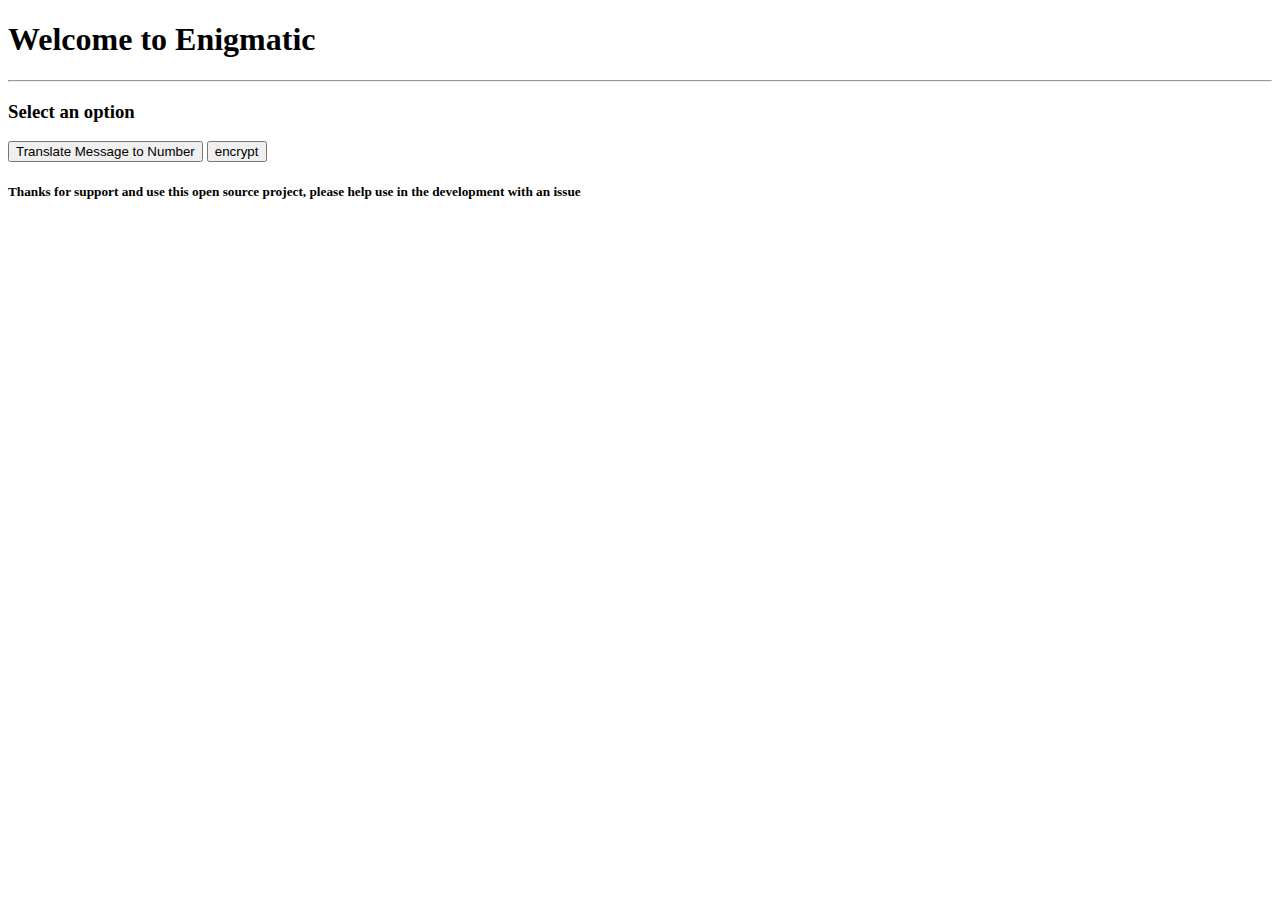
==== Pages/index.html @ bc8c95eb "add first files, dir Pages and resources, index with first changes" ====
<!DOCTYPE html>
<html lang="en">
<head>
    <meta charset="UTF-8">
    <meta name="viewport" content="width=device-width, initial-scale=1.0">
    <title>Enigmatic</title>
</head>
<body>
    <header>
        <h1>Welcome to Enigmatic</h1>
        <hr>
    </header>
    <h3>Select an option</h3>
    <Button id="option1" class="btnOption">Translate Message to Number</Button>
    <Button id="option2" class="btnOption">encrypt</Button>
    <footer>
        <h5>Thanks for support and use this open source project, please help use in the development with an issue</h5>
    </footer>
</body>
</html>
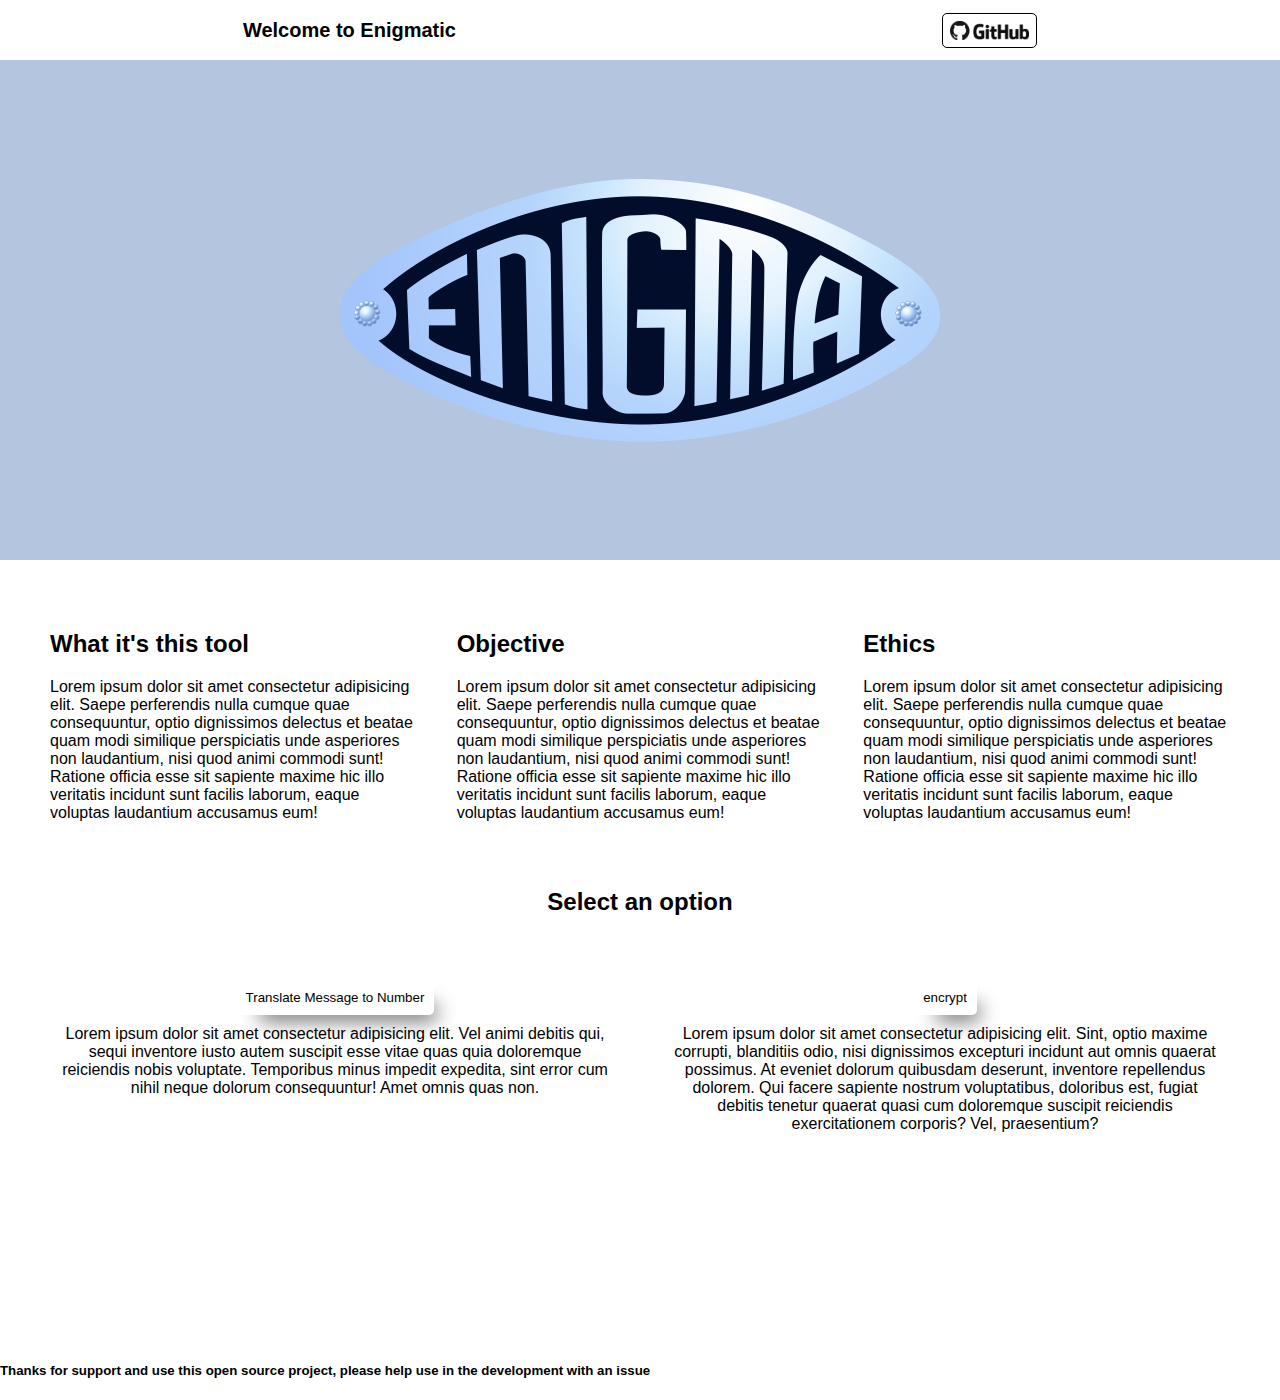
==== commit ff969183: "add landing page and translation page and working ascii code" ====
--- a/Pages/index.html
+++ b/Pages/index.html
@@ -4,17 +4,47 @@
     <meta charset="UTF-8">
     <meta name="viewport" content="width=device-width, initial-scale=1.0">
     <title>Enigmatic</title>
+    <link rel="stylesheet" href="../resource/css/style.css">
+    <link rel="shortcut icon" href="../resource/img/logo.png" type="image/x-icon">
 </head>
 <body>
     <header>
         <h1>Welcome to Enigmatic</h1>
-        <hr>
+        <button class="header-btn" onclick="window.location.href='https://github.com/AngelGab006/Enigmatic'"><img src="../resource/img/Github-logo.png" alt="github-logo"></button>
     </header>
-    <h3>Select an option</h3>
-    <Button id="option1" class="btnOption">Translate Message to Number</Button>
-    <Button id="option2" class="btnOption">encrypt</Button>
+    <section class="central-image">
+        <img src="../resource/img/logo.png" alt="logo-enigma">
+    </section>
+    <Section class="information">
+        <article id="Description">
+            <h2>What it's this tool</h2>
+            <p>Lorem ipsum dolor sit amet consectetur adipisicing elit. Saepe perferendis nulla cumque quae consequuntur, optio dignissimos delectus et beatae quam modi similique perspiciatis unde asperiores non laudantium, nisi quod animi commodi sunt! Ratione officia esse sit sapiente maxime hic illo veritatis incidunt sunt facilis laborum, eaque voluptas laudantium accusamus eum!</p>
+        </article>
+        <article id="Objetive">
+            <h2>Objective</h2>
+            <p>Lorem ipsum dolor sit amet consectetur adipisicing elit. Saepe perferendis nulla cumque quae consequuntur, optio dignissimos delectus et beatae quam modi similique perspiciatis unde asperiores non laudantium, nisi quod animi commodi sunt! Ratione officia esse sit sapiente maxime hic illo veritatis incidunt sunt facilis laborum, eaque voluptas laudantium accusamus eum!</p>
+        </article>
+        <article id="Licese-and-ethics">
+            <h2>Ethics</h2>
+            <p>Lorem ipsum dolor sit amet consectetur adipisicing elit. Saepe perferendis nulla cumque quae consequuntur, optio dignissimos delectus et beatae quam modi similique perspiciatis unde asperiores non laudantium, nisi quod animi commodi sunt! Ratione officia esse sit sapiente maxime hic illo veritatis incidunt sunt facilis laborum, eaque voluptas laudantium accusamus eum!</p>
+        </article>
+    </Section>
+    <section class="Select">
+        <h3>Select an option</h3>
+        <div class="btnSelect">
+            <div class="election" id="election-1">
+                <Button id="option1" class="btnOption" onclick="window.location.href='./Translate.html'">Translate Message to Number</Button>
+                <span class="description">Lorem ipsum dolor sit amet consectetur adipisicing elit. Vel animi debitis qui, sequi inventore iusto autem suscipit esse vitae quas quia doloremque reiciendis nobis voluptate. Temporibus minus impedit expedita, sint error cum nihil neque dolorum consequuntur! Amet omnis quas non.</span>
+            </div>
+            <div class="election" id="election-2">
+                <Button id="option2" class="btnOption" onclick="window.location.href='./ComingSoon.html'">encrypt</Button>
+                <span class="description">Lorem ipsum dolor sit amet consectetur adipisicing elit. Sint, optio maxime corrupti, blanditiis odio, nisi dignissimos excepturi incidunt aut omnis quaerat possimus. At eveniet dolorum quibusdam deserunt, inventore repellendus dolorem. Qui facere sapiente nostrum voluptatibus, doloribus est, fugiat debitis tenetur quaerat quasi cum doloremque suscipit reiciendis exercitationem corporis? Vel, praesentium?</span>
+            </div>
+        </div>
+    </section>
     <footer>
         <h5>Thanks for support and use this open source project, please help use in the development with an issue</h5>
     </footer>
+    <script src="../resource/js/main.js"></script>
 </body>
 </html>--- a/resource/css/style.css
+++ b/resource/css/style.css
@@ -0,0 +1,127 @@
+body{
+    padding: 0;
+    margin: 0;
+    font-family: 'Gill Sans', 'Gill Sans MT', Calibri, 'Trebuchet MS', sans-serif;
+}
+/*header*/
+header{
+    display: flex;
+    height: 60px;
+    width: 100%;
+    font-size: 10px;
+    justify-content: space-around;
+    align-items: center;
+}
+.header-btn img{
+    width: 100%;
+    height: 100%;
+}
+.header-btn{
+    background-color: white;
+    border: 1px black solid;
+    border-radius: 5px;
+    padding: 7px;
+    margin: 0;
+    height: 35px;
+    cursor: pointer;
+    color: white;
+    background: linear-gradient(120deg, black 30%, white 60%, white 100%);
+    background-size: 300% 100%;
+    background-position: 100% 0;
+    transition: background-position .3s;
+}
+.header-btn:hover{
+    background-position: 50% 0;
+} 
+.header-btn:active{
+    background-position: 0 0;
+}
+/*central-image*/
+.central-image{
+    background: linear-gradient(312deg, hsla(186, 33%, 94%, 1) 0%, hsla(216, 41%, 79%, 1) 60%);
+    background-size: 1000% 1000%;
+    width: 100%;
+    height: 500px;
+    display: flex;
+    align-items: center;
+    justify-content: center;
+    -webkit-animation: backgroundAnimation 20s ease infinite;
+    -moz-animation: backgroundAnimation 20s ease infinite;
+    -o-animation: backgroundAnimation 20s ease infinite;
+    animation: backgroundAnimation 20s ease infinite;
+}
+
+@-webkit-keyframes backgroundAnimation {
+    0%{background-position:0% 50%}
+    50%{background-position:100% 51%}
+    100%{background-position:0% 50%}
+}
+@-moz-keyframes backgroundAnimation {
+    0%{background-position:0% 50%}
+    50%{background-position:100% 51%}
+    100%{background-position:0% 50%}
+}
+@-o-keyframes backgroundAnimation {
+    0%{background-position:0% 50%}
+    50%{background-position:100% 51%}
+    100%{background-position:0% 50%}
+}
+@keyframes backgroundAnimation {
+    0%{background-position:0% 50%}
+    50%{background-position:100% 51%}
+    100%{background-position:0% 50%}
+}
+/*thanks to Ian Forrest for CSS GRADIENT ANIMATOR link:https://www.gradient-animator.com/*/
+.central-image img{
+    width: 600px;
+}
+.information{
+    display: grid;
+    grid-template-columns: repeat(3,1fr);
+    margin: 30px;
+}
+.information article{
+    margin: 20px;
+}
+
+.Select{
+    text-align: center;
+    margin: 30px;
+}
+.btnSelect{
+    display: grid;
+    grid-template-rows: 100%;
+    grid-template-columns: repeat(2, 1fr);
+}
+.election{
+    display: flex;
+    align-items: center;
+    flex-direction: column;
+    margin: 30px;
+}
+.Select button{
+    background-color: white;
+    cursor: pointer;
+    border: none;
+    border-radius: 5px;
+    padding: 10px;
+    margin: 10px;
+    outline: none;
+    width: fit-content;
+    transition: .3s all;
+    box-shadow: 13px 15px 20px -11px rgba(0,0,0,0.75)
+}
+.Select button:hover{
+    box-shadow: 10px 13px 15px -9px rgba(0,0,0,1)
+}
+.Select button:active{
+    box-shadow: rgba(0, 0, 0, 0.06) 0 2px 4px;
+ color: rgba(0, 0, 0, 0.65);
+}
+.Select h3{
+    font-size: x-large;
+}
+
+footer{
+    margin-top: 200px;
+}